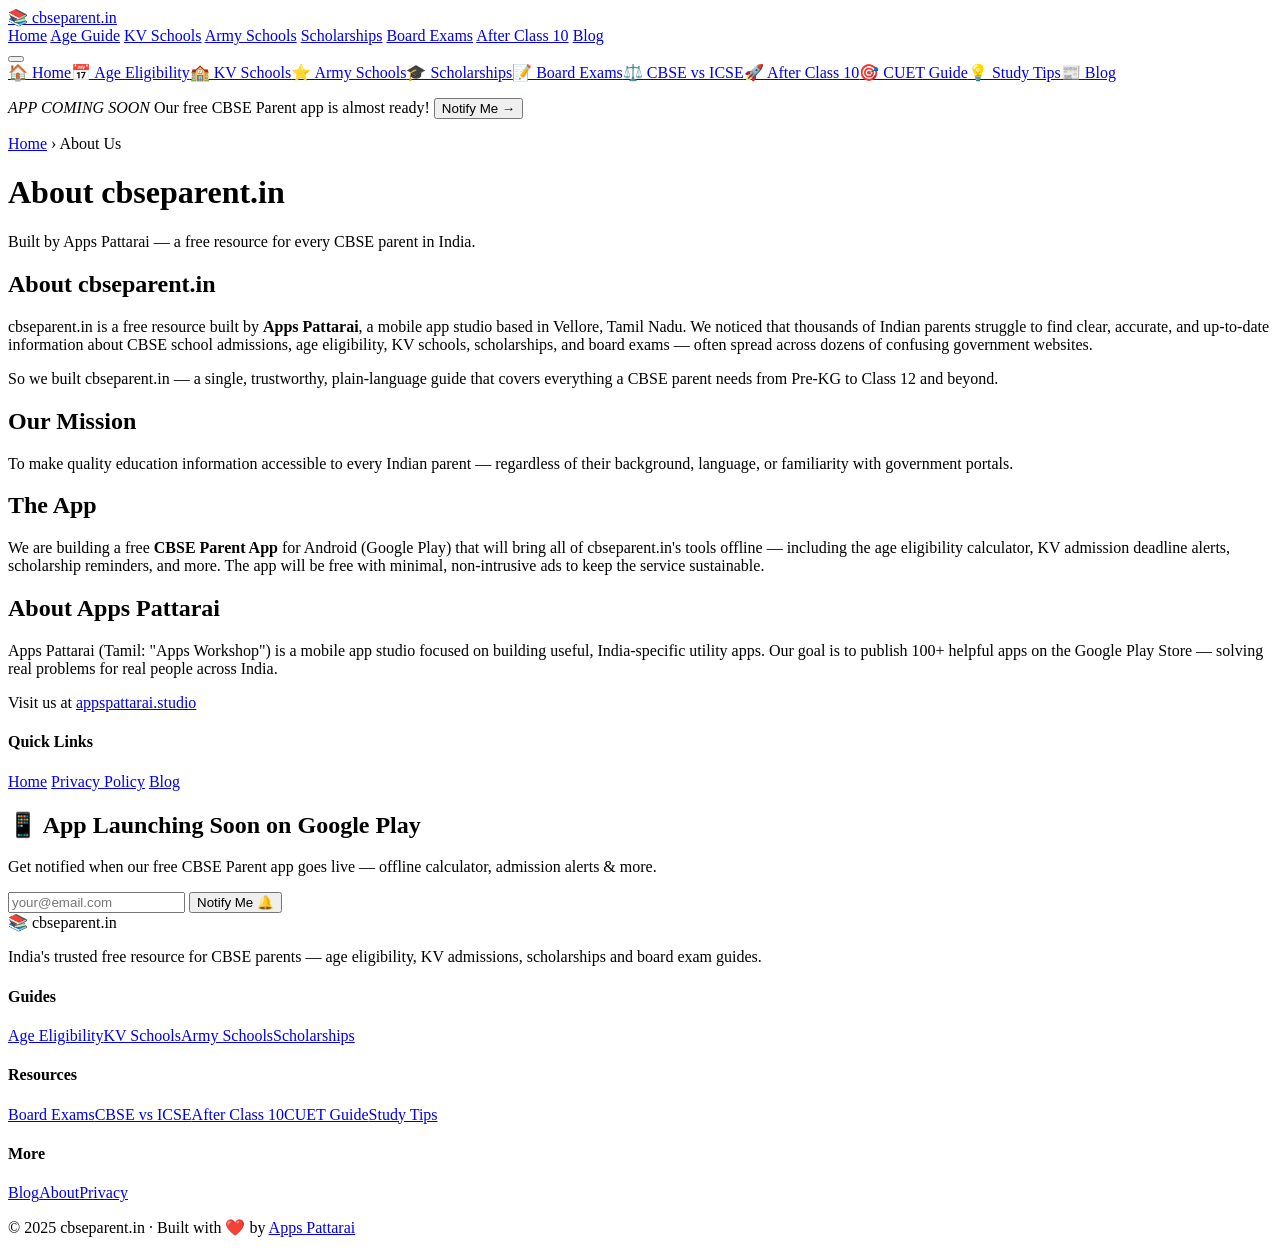
==== about.html @ 7790d7b2 "Add files via upload" ====
<!DOCTYPE html>
<html lang="en">
<head>
<meta charset="UTF-8"><meta name="viewport" content="width=device-width,initial-scale=1">
<title>About Us — cbseparent.in by Apps Pattarai</title>
<meta name="description" content="cbseparent.in is a free CBSE parent resource built by Apps Pattarai, a mobile app studio from Vellore, Tamil Nadu.">
<meta name="keywords" content="about cbseparent.in, Apps Pattarai, CBSE parent app">
<meta property="og:title" content="About Us — cbseparent.in by Apps Pattarai">
<meta property="og:description" content="cbseparent.in is a free CBSE parent resource built by Apps Pattarai, a mobile app studio from Vellore, Tamil Nadu.">
<link rel="stylesheet" href="css/style.css">
</head>
<body>
<nav>
<div class="nav-inner">
<a href="index.html" class="nav-logo">📚 cbse<span>parent</span>.in</a>
<div class="nav-links">
<a href="index.html">Home</a>
<a href="age-eligibility.html">Age Guide</a>
<a href="kv-schools.html">KV Schools</a>
<a href="army-schools.html">Army Schools</a>
<a href="scholarships.html">Scholarships</a>
<a href="board-exams.html">Board Exams</a>
<a href="after-class10.html">After Class 10</a>
<a href="blog.html" class="nav-cta">Blog</a>
</div>
<button class="hamburger" onclick="toggleNav()"><span></span><span></span><span></span></button>
</div>
<div class="mobile-nav" id="mobile-nav">
<a href="index.html">🏠 Home</a><a href="age-eligibility.html">📅 Age Eligibility</a><a href="kv-schools.html">🏫 KV Schools</a><a href="army-schools.html">⭐ Army Schools</a><a href="scholarships.html">🎓 Scholarships</a><a href="board-exams.html">📝 Board Exams</a><a href="cbse-vs-icse.html">⚖️ CBSE vs ICSE</a><a href="after-class10.html">🚀 After Class 10</a><a href="cuet-guide.html">🎯 CUET Guide</a><a href="study-tips.html">💡 Study Tips</a><a href="blog.html">📰 Blog</a>
</div>
</nav>
<div class="coming-soon-banner">
<p><em>APP COMING SOON</em> Our free CBSE Parent app is almost ready! <button class="notify-btn" onclick="document.getElementById('notify-section').scrollIntoView({behavior:'smooth'})">Notify Me →</button></p>
</div>
<div class="page-hero">
<div class="page-hero-inner">
<div class="breadcrumb"><a href="index.html">Home</a> › About Us</div>
<h1>About cbseparent.in</h1>
<p>Built by Apps Pattarai — a free resource for every CBSE parent in India.</p>
</div>
</div>
<div class="page-wrap">
<div class="section">
<div class="content-wrap">
<div class="article-body">
<h2>About cbseparent.in</h2>
<p>cbseparent.in is a free resource built by <strong>Apps Pattarai</strong>, a mobile app studio based in Vellore, Tamil Nadu. We noticed that thousands of Indian parents struggle to find clear, accurate, and up-to-date information about CBSE school admissions, age eligibility, KV schools, scholarships, and board exams — often spread across dozens of confusing government websites.</p>
<p>So we built cbseparent.in — a single, trustworthy, plain-language guide that covers everything a CBSE parent needs from Pre-KG to Class 12 and beyond.</p>
<h2>Our Mission</h2>
<p>To make quality education information accessible to every Indian parent — regardless of their background, language, or familiarity with government portals.</p>
<h2>The App</h2>
<p>We are building a free <strong>CBSE Parent App</strong> for Android (Google Play) that will bring all of cbseparent.in's tools offline — including the age eligibility calculator, KV admission deadline alerts, scholarship reminders, and more. The app will be free with minimal, non-intrusive ads to keep the service sustainable.</p>
<h2>About Apps Pattarai</h2>
<p>Apps Pattarai (Tamil: "Apps Workshop") is a mobile app studio focused on building useful, India-specific utility apps. Our goal is to publish 100+ helpful apps on the Google Play Store — solving real problems for real people across India.</p>
<p>Visit us at <a href="https://appspattarai.studio" target="_blank">appspattarai.studio</a></p>
</div>
<div class="sidebar">
<div class="sidebar-card"><h4>Quick Links</h4>
<a href="index.html" class="sidebar-link">Home</a>
<a href="privacy.html" class="sidebar-link">Privacy Policy</a>
<a href="blog.html" class="sidebar-link">Blog</a>
</div>
</div>
</div>
</div>
<div class="cta-box" id="notify-section">
<h2>📱 App Launching Soon on Google Play</h2>
<p>Get notified when our free CBSE Parent app goes live — offline calculator, admission alerts & more.</p>
<form class="notify-form" onsubmit="submitNotify(event)">
<input type="email" id="notify-email" placeholder="your@email.com" required>
<button type="submit">Notify Me 🔔</button>
</form>
</div>
</div>
<footer>
<div class="footer-inner">
<div class="footer-grid">
<div class="footer-brand"><div class="footer-logo">📚 cbse<span>parent</span>.in</div><p>India's trusted free resource for CBSE parents — age eligibility, KV admissions, scholarships and board exam guides.</p></div>
<div class="footer-col"><h4>Guides</h4><a href="age-eligibility.html">Age Eligibility</a><a href="kv-schools.html">KV Schools</a><a href="army-schools.html">Army Schools</a><a href="scholarships.html">Scholarships</a></div>
<div class="footer-col"><h4>Resources</h4><a href="board-exams.html">Board Exams</a><a href="cbse-vs-icse.html">CBSE vs ICSE</a><a href="after-class10.html">After Class 10</a><a href="cuet-guide.html">CUET Guide</a><a href="study-tips.html">Study Tips</a></div>
<div class="footer-col"><h4>More</h4><a href="blog.html">Blog</a><a href="about.html">About</a><a href="privacy.html">Privacy</a></div>
</div>
<div class="footer-bottom"><p>© 2025 cbseparent.in · Built with ❤️ by <a href="https://appspattarai.studio">Apps Pattarai</a></p></div>
</div>
</footer>
<script src="js/main.js"></script>
</body></html>
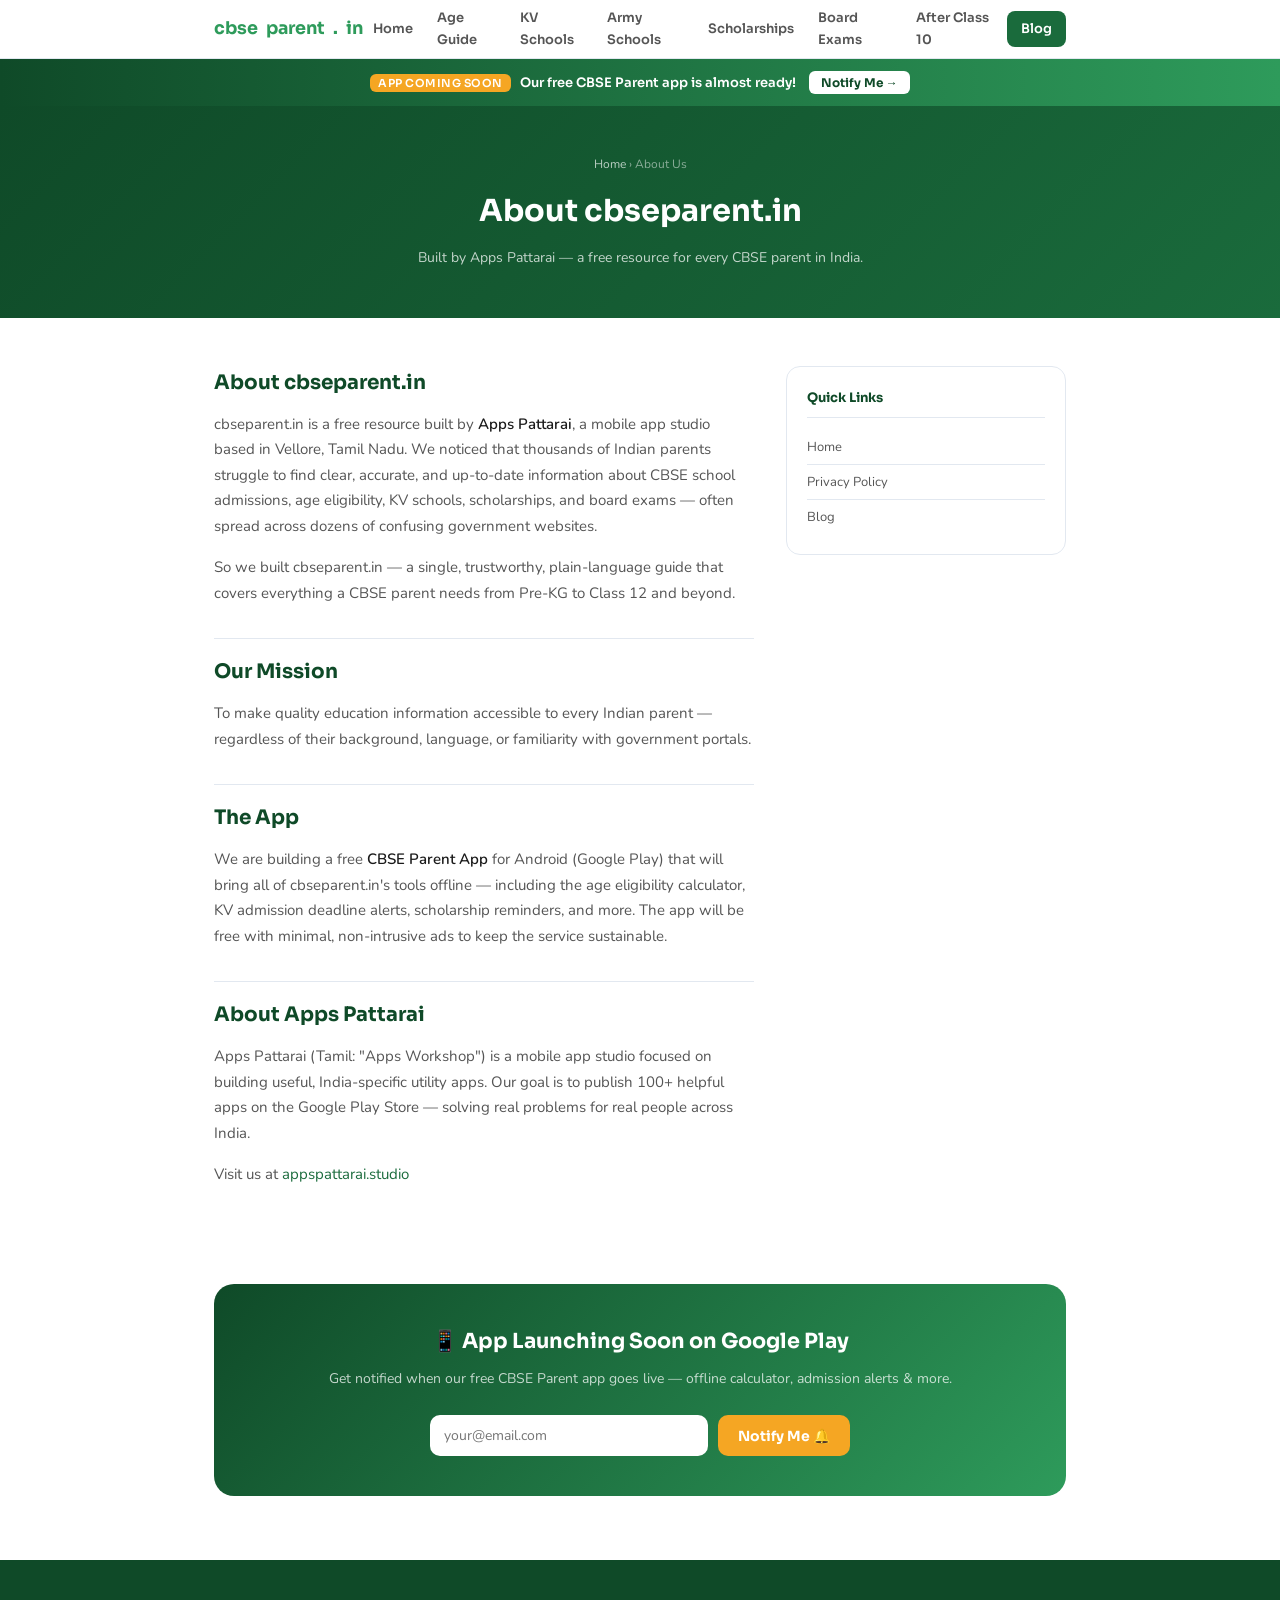
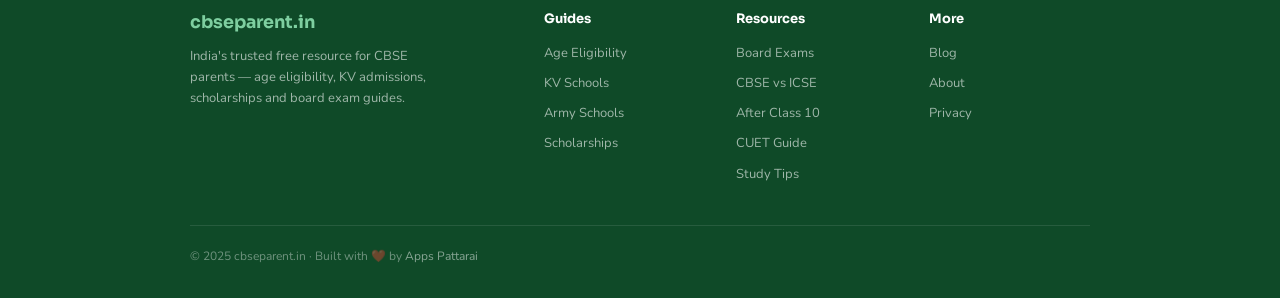
==== commit e656be03: "Update about.html" ====
--- a/about.html
+++ b/about.html
@@ -12,7 +12,7 @@
 <body>
 <nav>
 <div class="nav-inner">
-<a href="index.html" class="nav-logo">📚 cbse<span>parent</span>.in</a>
+<a href="index.html" class="nav-logo"><span class="logo-cbse">cbse</span><span class="logo-parent">parent</span><span class="logo-dot">.</span><span class="logo-in">in</span></a>
 <div class="nav-links">
 <a href="index.html">Home</a>
 <a href="age-eligibility.html">Age Guide</a>
@@ -75,7 +75,7 @@
 <footer>
 <div class="footer-inner">
 <div class="footer-grid">
-<div class="footer-brand"><div class="footer-logo">📚 cbse<span>parent</span>.in</div><p>India's trusted free resource for CBSE parents — age eligibility, KV admissions, scholarships and board exam guides.</p></div>
+<div class="footer-brand"><div class="footer-logo"><span class="logo-cbse">cbse</span><span class="logo-parent">parent</span><span class="logo-dot">.</span><span class="logo-in">in</span></div><p>India's trusted free resource for CBSE parents — age eligibility, KV admissions, scholarships and board exam guides.</p></div>
 <div class="footer-col"><h4>Guides</h4><a href="age-eligibility.html">Age Eligibility</a><a href="kv-schools.html">KV Schools</a><a href="army-schools.html">Army Schools</a><a href="scholarships.html">Scholarships</a></div>
 <div class="footer-col"><h4>Resources</h4><a href="board-exams.html">Board Exams</a><a href="cbse-vs-icse.html">CBSE vs ICSE</a><a href="after-class10.html">After Class 10</a><a href="cuet-guide.html">CUET Guide</a><a href="study-tips.html">Study Tips</a></div>
 <div class="footer-col"><h4>More</h4><a href="blog.html">Blog</a><a href="about.html">About</a><a href="privacy.html">Privacy</a></div>
@@ -84,4 +84,4 @@
 </div>
 </footer>
 <script src="js/main.js"></script>
-</body></html>+</body></html>
--- a/css/style.css
+++ b/css/style.css
@@ -0,0 +1,234 @@
+
+@import url('https://fonts.googleapis.com/css2?family=Sora:wght@400;600;700&family=Nunito:wght@400;500;600&display=swap');
+*{box-sizing:border-box;margin:0;padding:0}
+:root{
+  --brand:#1A6B3C;--brand-light:#E8F5EE;--brand-mid:#2E9B5B;--brand-dark:#0F4A28;
+  --accent:#F5A623;--accent-light:#FEF3E2;
+  --text:#1a1a1a;--text2:#555;--text3:#888;
+  --border:#e2e8f0;--surface:#f8faf9;--white:#fff;
+  --max:900px;
+}
+body{font-family:'Nunito',sans-serif;color:var(--text);background:var(--white);font-size:15px;line-height:1.7}
+a{color:var(--brand);text-decoration:none}
+a:hover{text-decoration:underline}
+img{max-width:100%}
+
+/* NAV */
+nav{background:#fff;border-bottom:1px solid var(--border);position:sticky;top:0;z-index:100}
+.nav-inner{max-width:var(--max);margin:0 auto;padding:0 1.5rem;display:flex;align-items:center;justify-content:space-between;height:58px}
+.nav-logo{font-family:'Sora',sans-serif;font-weight:700;font-size:1.1rem;color:var(--brand-dark);display:flex;align-items:center;gap:8px}
+.nav-logo span{color:var(--brand-mid)}
+.nav-links{display:flex;gap:4px;align-items:center}
+.nav-links a{font-size:13px;font-weight:600;color:var(--text2);padding:6px 10px;border-radius:8px;font-family:'Sora',sans-serif}
+.nav-links a:hover{background:var(--brand-light);color:var(--brand);text-decoration:none}
+.nav-links a.active{color:var(--brand);background:var(--brand-light)}
+.nav-cta{background:var(--brand);color:#fff!important;border-radius:8px;padding:7px 14px!important}
+.nav-cta:hover{background:var(--brand-dark)!important;color:#fff!important}
+.hamburger{display:none;background:none;border:none;cursor:pointer;padding:4px}
+.hamburger span{display:block;width:22px;height:2px;background:var(--text);margin:5px 0;border-radius:2px}
+.mobile-nav{display:none;background:#fff;border-bottom:1px solid var(--border);padding:1rem 1.5rem}
+.mobile-nav a{display:block;padding:10px 0;font-size:14px;font-weight:600;color:var(--text2);border-bottom:1px solid var(--border);font-family:'Sora',sans-serif}
+.mobile-nav a:last-child{border-bottom:none}
+
+/* COMING SOON BANNER */
+.coming-soon-banner{background:linear-gradient(90deg,#0F4A28,#2E9B5B);padding:12px 1.5rem;text-align:center}
+.coming-soon-banner p{color:#fff;font-size:13px;font-weight:600;font-family:'Sora',sans-serif}
+.coming-soon-banner em{font-style:normal;background:var(--accent);color:#fff;border-radius:6px;padding:2px 8px;margin-right:6px;font-size:11px;letter-spacing:0.5px}
+.notify-btn{display:inline-block;background:#fff;color:var(--brand-dark);border-radius:6px;padding:4px 12px;font-size:12px;font-weight:700;margin-left:10px;font-family:'Sora',sans-serif;cursor:pointer;border:none}
+
+/* HERO */
+.hero{background:linear-gradient(135deg,#0F4A28 0%,#1A6B3C 55%,#2E9B5B 100%);padding:4rem 1.5rem 5rem;text-align:center;position:relative;overflow:hidden}
+.hero::before{content:'';position:absolute;top:-80px;right:-80px;width:300px;height:300px;border-radius:50%;background:rgba(255,255,255,0.04)}
+.hero::after{content:'';position:absolute;bottom:-100px;left:-50px;width:250px;height:250px;border-radius:50%;background:rgba(255,255,255,0.03)}
+.hero-inner{max-width:600px;margin:0 auto;position:relative;z-index:1}
+.hero-badge{display:inline-flex;align-items:center;gap:8px;background:rgba(255,255,255,0.12);border:1px solid rgba(255,255,255,0.2);border-radius:100px;padding:6px 14px;margin-bottom:1.5rem}
+.hero-badge span{color:#7ECFA0;font-size:13px;font-family:'Sora',sans-serif;font-weight:600}
+.hero h1{font-family:'Sora',sans-serif;font-size:2.3rem;font-weight:700;color:#fff;line-height:1.2;margin-bottom:1rem}
+.hero h1 em{font-style:normal;color:#7ECFA0}
+.hero p{color:rgba(255,255,255,0.8);font-size:1rem;margin-bottom:2rem;line-height:1.7}
+.hero-btns{display:flex;gap:12px;justify-content:center;flex-wrap:wrap}
+.btn-primary{display:inline-flex;align-items:center;gap:8px;background:#fff;color:var(--brand-dark);border-radius:12px;padding:13px 22px;font-family:'Sora',sans-serif;font-weight:700;font-size:14px;border:none;cursor:pointer;text-decoration:none}
+.btn-primary:hover{background:#f0fdf4;text-decoration:none}
+.btn-secondary{display:inline-flex;align-items:center;gap:8px;background:transparent;color:#fff;border:1.5px solid rgba(255,255,255,0.4);border-radius:12px;padding:13px 22px;font-family:'Sora',sans-serif;font-weight:600;font-size:14px;cursor:pointer;text-decoration:none}
+.btn-secondary:hover{border-color:rgba(255,255,255,0.8);text-decoration:none}
+.hero-note{margin-top:1rem;color:rgba(255,255,255,0.45);font-size:12px}
+
+/* STATS BAR */
+.stats-bar{background:#fff;border-bottom:1px solid var(--border);padding:1.25rem 1.5rem}
+.stats-inner{max-width:var(--max);margin:0 auto;display:flex;justify-content:space-around;flex-wrap:wrap;gap:1rem}
+.stat-item{text-align:center}
+.stat-num{font-family:'Sora',sans-serif;font-size:1.4rem;font-weight:700;color:var(--brand)}
+.stat-label{font-size:12px;color:var(--text3)}
+
+/* PAGE WRAPPER */
+.page-wrap{max-width:var(--max);margin:0 auto;padding:0 1.5rem}
+.section{padding:3rem 0}
+.section-sm{padding:2rem 0}
+.section-label{font-size:11px;font-weight:700;letter-spacing:1.2px;text-transform:uppercase;color:var(--brand-mid);margin-bottom:6px}
+.section-title{font-family:'Sora',sans-serif;font-size:1.6rem;font-weight:700;color:var(--brand-dark);margin-bottom:0.5rem}
+.section-sub{font-size:14px;color:var(--text2);margin-bottom:2rem;line-height:1.7;max-width:600px}
+
+/* CARDS */
+.card-grid{display:grid;grid-template-columns:repeat(auto-fit,minmax(200px,1fr));gap:16px}
+.card{background:#fff;border:1px solid var(--border);border-radius:16px;padding:1.25rem}
+.card:hover{border-color:#A7D9B8;box-shadow:0 4px 20px rgba(26,107,60,0.08)}
+.card-icon{width:44px;height:44px;border-radius:12px;background:var(--brand-light);display:flex;align-items:center;justify-content:center;margin-bottom:12px}
+.card-icon svg{width:22px;height:22px}
+.card h3{font-family:'Sora',sans-serif;font-size:14px;font-weight:600;color:var(--brand-dark);margin-bottom:6px}
+.card p{font-size:13px;color:var(--text2);line-height:1.5}
+.card-link{display:inline-block;margin-top:10px;font-size:12px;font-weight:700;color:var(--brand-mid);font-family:'Sora',sans-serif}
+
+/* CALCULATOR */
+.calc-float{margin:-2.5rem auto 0;max-width:660px;position:relative;z-index:10;padding:0 1.5rem}
+.calc-card{background:#fff;border-radius:20px;box-shadow:0 8px 40px rgba(0,0,0,0.12);padding:2rem}
+.calc-card h2{font-family:'Sora',sans-serif;font-size:1.15rem;font-weight:700;color:var(--brand-dark);margin-bottom:4px}
+.calc-card .sub{font-size:13px;color:var(--text3);margin-bottom:1.25rem}
+.dob-row{display:flex;gap:10px;align-items:flex-end;flex-wrap:wrap}
+.dob-row input[type=date]{flex:1;min-width:160px;padding:11px 14px;border:1.5px solid var(--border);border-radius:10px;font-family:'Nunito',sans-serif;font-size:14px;color:var(--text);background:var(--surface)}
+.dob-row button{background:var(--brand);color:#fff;border:none;border-radius:10px;padding:11px 24px;font-family:'Sora',sans-serif;font-weight:700;font-size:14px;cursor:pointer}
+.dob-row button:hover{background:var(--brand-dark)}
+#calc-result{margin-top:1.5rem;display:none}
+.result-title{font-size:11px;font-weight:700;text-transform:uppercase;letter-spacing:0.8px;color:var(--text3);margin-bottom:10px}
+.timeline{display:grid;gap:8px}
+.tl-item{display:flex;align-items:center;gap:12px;padding:10px 14px;border-radius:10px;background:var(--brand-light);border:1px solid #C3E6D2}
+.tl-dot{width:34px;height:34px;border-radius:8px;background:var(--brand);display:flex;align-items:center;justify-content:center;flex-shrink:0;font-size:11px;font-weight:700;color:#fff;font-family:'Sora',sans-serif}
+.tl-info{flex:1}
+.tl-class{font-size:13px;font-weight:600;color:var(--brand-dark)}
+.tl-year{font-size:12px;color:var(--text3)}
+.tl-age{font-size:12px;font-weight:600;color:var(--brand-mid);white-space:nowrap}
+.tl-now{background:var(--accent-light)!important;border-color:#F5D080!important}
+.tl-now .tl-dot{background:var(--accent)!important}
+.tl-now .tl-class{color:#7A4D00!important}
+
+/* ACCORDION / FAQ */
+.faq-list{display:grid;gap:10px}
+.faq-item{border:1px solid var(--border);border-radius:12px;overflow:hidden}
+.faq-q{padding:14px 16px;font-size:14px;font-weight:600;color:var(--text);cursor:pointer;display:flex;justify-content:space-between;align-items:center;background:#fff;gap:10px}
+.faq-q .toggle{color:var(--text3);font-size:18px;flex-shrink:0;transition:transform 0.2s;line-height:1}
+.faq-a{padding:0 16px;font-size:13px;color:var(--text2);line-height:1.7;max-height:0;overflow:hidden;transition:max-height 0.3s ease,padding 0.3s;background:var(--surface)}
+.faq-a.open{max-height:300px;padding:12px 16px}
+.faq-q.open .toggle{transform:rotate(45deg)}
+
+/* TABS */
+.tabs{display:flex;gap:8px;flex-wrap:wrap;margin-bottom:1rem}
+.tab{padding:7px 16px;border-radius:100px;font-size:13px;font-weight:600;border:1.5px solid var(--border);cursor:pointer;font-family:'Sora',sans-serif;color:var(--text2);background:#fff}
+.tab:hover{border-color:var(--brand-mid);color:var(--brand)}
+.tab.active{background:var(--brand);color:#fff;border-color:var(--brand)}
+.tab-content{display:none;background:var(--surface);border:1px solid var(--border);border-radius:14px;padding:1.5rem}
+.tab-content.active{display:block}
+.tab-content h3{font-family:'Sora',sans-serif;font-size:14px;font-weight:700;color:var(--brand-dark);margin-bottom:10px}
+.tab-content ul{list-style:none;display:grid;gap:8px}
+.tab-content li{font-size:13px;color:var(--text2);display:flex;gap:10px}
+.tab-content li::before{content:'→';color:var(--brand-mid);font-weight:700;flex-shrink:0}
+
+/* BLOG CARDS */
+.blog-grid{display:grid;grid-template-columns:repeat(auto-fill,minmax(260px,1fr));gap:20px}
+.blog-card{background:#fff;border:1px solid var(--border);border-radius:16px;overflow:hidden;transition:box-shadow 0.2s}
+.blog-card:hover{box-shadow:0 4px 24px rgba(0,0,0,0.1);text-decoration:none}
+.blog-card-body{padding:1.25rem}
+.blog-tag{display:inline-block;background:var(--brand-light);color:var(--brand);font-size:11px;font-weight:700;padding:3px 10px;border-radius:100px;margin-bottom:10px;font-family:'Sora',sans-serif}
+.blog-tag.exam{background:#EFF6FF;color:#1E3A8A}
+.blog-tag.scholarship{background:#FFFBF0;color:#7A4D00}
+.blog-tag.kv{background:#F5F3FF;color:#4C1D95}
+.blog-tag.army{background:#FFF1F2;color:#881337}
+.blog-tag.tips{background:#F0FDF4;color:#14532D}
+.blog-tag.news{background:#FEF3C7;color:#78350F}
+.blog-card h3{font-family:'Sora',sans-serif;font-size:14px;font-weight:600;color:var(--text);line-height:1.4;margin-bottom:8px}
+.blog-card p{font-size:12px;color:var(--text3);line-height:1.5}
+.blog-card-meta{padding:10px 1.25rem;border-top:1px solid var(--border);font-size:11px;color:var(--text3);display:flex;justify-content:space-between}
+
+/* SCHOLARSHIP CARDS */
+.sch-grid{display:grid;gap:14px}
+.sch-card{border-radius:14px;padding:1.25rem 1.5rem;border:1px solid}
+.sch-gold{background:#FFFBF0;border-color:#F5D080}
+.sch-gold h3{color:#7A4D00}
+.sch-gold p,.sch-gold li{color:#92600A}
+.sch-blue{background:#EFF6FF;border-color:#BFDBFE}
+.sch-blue h3{color:#1E3A8A}
+.sch-blue p,.sch-blue li{color:#1E40AF}
+.sch-green{background:var(--brand-light);border-color:#C3E6D2}
+.sch-green h3{color:var(--brand-dark)}
+.sch-green p,.sch-green li{color:#155724}
+.sch-purple{background:#F5F3FF;border-color:#DDD6FE}
+.sch-purple h3{color:#4C1D95}
+.sch-purple p,.sch-purple li{color:#5B21B6}
+.sch-card h3{font-family:'Sora',sans-serif;font-size:14px;font-weight:700;margin-bottom:6px}
+.sch-card p{font-size:13px;line-height:1.5}
+.sch-card .sch-meta{display:flex;gap:16px;margin-top:10px;flex-wrap:wrap}
+.sch-meta span{font-size:12px;font-weight:600;padding:3px 10px;border-radius:100px;background:rgba(255,255,255,0.6)}
+
+/* CTA BOX */
+.cta-box{background:linear-gradient(135deg,#0F4A28,#2E9B5B);border-radius:20px;padding:2.5rem 2rem;text-align:center;margin:2rem 0}
+.cta-box h2{font-family:'Sora',sans-serif;font-size:1.3rem;font-weight:700;color:#fff;margin-bottom:8px}
+.cta-box p{color:rgba(255,255,255,0.75);font-size:14px;margin-bottom:1.5rem}
+
+/* NOTIFY FORM */
+.notify-form{display:flex;gap:10px;max-width:420px;margin:0 auto;flex-wrap:wrap}
+.notify-form input[type=email]{flex:1;min-width:200px;padding:11px 14px;border-radius:10px;border:none;font-family:'Nunito',sans-serif;font-size:14px}
+.notify-form button{background:var(--accent);color:#fff;border:none;border-radius:10px;padding:11px 20px;font-family:'Sora',sans-serif;font-weight:700;font-size:14px;cursor:pointer;white-space:nowrap}
+
+/* PAGE HERO (inner pages) */
+.page-hero{background:linear-gradient(135deg,#0F4A28,#1A6B3C);padding:3rem 1.5rem;text-align:center}
+.page-hero-inner{max-width:var(--max);margin:0 auto}
+.page-hero h1{font-family:'Sora',sans-serif;font-size:1.9rem;font-weight:700;color:#fff;margin-bottom:8px}
+.page-hero p{color:rgba(255,255,255,0.75);font-size:14px;max-width:560px;margin:0 auto}
+.breadcrumb{font-size:12px;color:rgba(255,255,255,0.5);margin-bottom:12px}
+.breadcrumb a{color:rgba(255,255,255,0.7)}
+.breadcrumb a:hover{color:#fff;text-decoration:none}
+
+/* ARTICLE CONTENT */
+.article-body h2{font-family:'Sora',sans-serif;font-size:1.25rem;font-weight:700;color:var(--brand-dark);margin:2rem 0 0.75rem;padding-top:1rem;border-top:1px solid var(--border)}
+.article-body h2:first-child{border-top:none;padding-top:0;margin-top:0}
+.article-body h3{font-family:'Sora',sans-serif;font-size:1rem;font-weight:700;color:var(--brand);margin:1.5rem 0 0.5rem}
+.article-body p{margin-bottom:1rem;color:var(--text2)}
+.article-body ul,.article-body ol{margin:0.75rem 0 1rem 1.25rem;color:var(--text2)}
+.article-body li{margin-bottom:6px;font-size:14px}
+.article-body strong{color:var(--text);font-weight:600}
+.info-box{background:var(--brand-light);border-left:4px solid var(--brand);border-radius:0 10px 10px 0;padding:1rem 1.25rem;margin:1.5rem 0}
+.info-box p{margin:0;font-size:13px;color:var(--brand-dark)}
+.warn-box{background:#FFFBF0;border-left:4px solid var(--accent);border-radius:0 10px 10px 0;padding:1rem 1.25rem;margin:1.5rem 0}
+.warn-box p{margin:0;font-size:13px;color:#7A4D00}
+.table-wrap{overflow-x:auto;margin:1.5rem 0}
+table{width:100%;border-collapse:collapse;font-size:13px}
+th{background:var(--brand);color:#fff;padding:10px 14px;text-align:left;font-family:'Sora',sans-serif;font-weight:600}
+td{padding:10px 14px;border-bottom:1px solid var(--border);color:var(--text2)}
+tr:nth-child(even) td{background:var(--surface)}
+
+/* SIDEBAR LAYOUT */
+.content-wrap{display:grid;grid-template-columns:1fr 280px;gap:2rem;align-items:start}
+.sidebar{position:sticky;top:80px}
+.sidebar-card{background:#fff;border:1px solid var(--border);border-radius:14px;padding:1.25rem;margin-bottom:1rem}
+.sidebar-card h4{font-family:'Sora',sans-serif;font-size:13px;font-weight:700;color:var(--brand-dark);margin-bottom:12px;padding-bottom:8px;border-bottom:1px solid var(--border)}
+.sidebar-link{display:block;font-size:13px;color:var(--text2);padding:6px 0;border-bottom:1px solid var(--border)}
+.sidebar-link:last-child{border-bottom:none}
+.sidebar-link:hover{color:var(--brand);text-decoration:none}
+
+/* FOOTER */
+footer{background:var(--brand-dark);padding:3rem 1.5rem 2rem;margin-top:4rem}
+.footer-inner{max-width:var(--max);margin:0 auto}
+.footer-grid{display:grid;grid-template-columns:2fr 1fr 1fr 1fr;gap:2rem;margin-bottom:2rem}
+.footer-brand p{color:rgba(255,255,255,0.6);font-size:13px;margin-top:8px;line-height:1.6;max-width:260px}
+.footer-col h4{font-family:'Sora',sans-serif;font-size:13px;font-weight:700;color:#fff;margin-bottom:12px}
+.footer-col a{display:block;color:rgba(255,255,255,0.6);font-size:13px;margin-bottom:8px}
+.footer-col a:hover{color:#fff;text-decoration:none}
+.footer-bottom{border-top:1px solid rgba(255,255,255,0.1);padding-top:1.25rem;display:flex;justify-content:space-between;align-items:center;flex-wrap:wrap;gap:8px}
+.footer-bottom p{color:rgba(255,255,255,0.4);font-size:12px}
+.footer-bottom a{color:rgba(255,255,255,0.5);font-size:12px}
+.footer-logo{font-family:'Sora',sans-serif;font-weight:700;font-size:1.1rem;color:#fff}
+.footer-logo span{color:#7ECFA0}
+
+/* RESPONSIVE */
+@media(max-width:700px){
+  .nav-links{display:none}
+  .hamburger{display:block}
+  .hero h1{font-size:1.6rem}
+  .content-wrap{grid-template-columns:1fr}
+  .sidebar{position:static}
+  .footer-grid{grid-template-columns:1fr 1fr}
+  .card-grid{grid-template-columns:1fr 1fr}
+}
+@media(max-width:480px){
+  .card-grid{grid-template-columns:1fr}
+  .footer-grid{grid-template-columns:1fr}
+  .blog-grid{grid-template-columns:1fr}
+}
